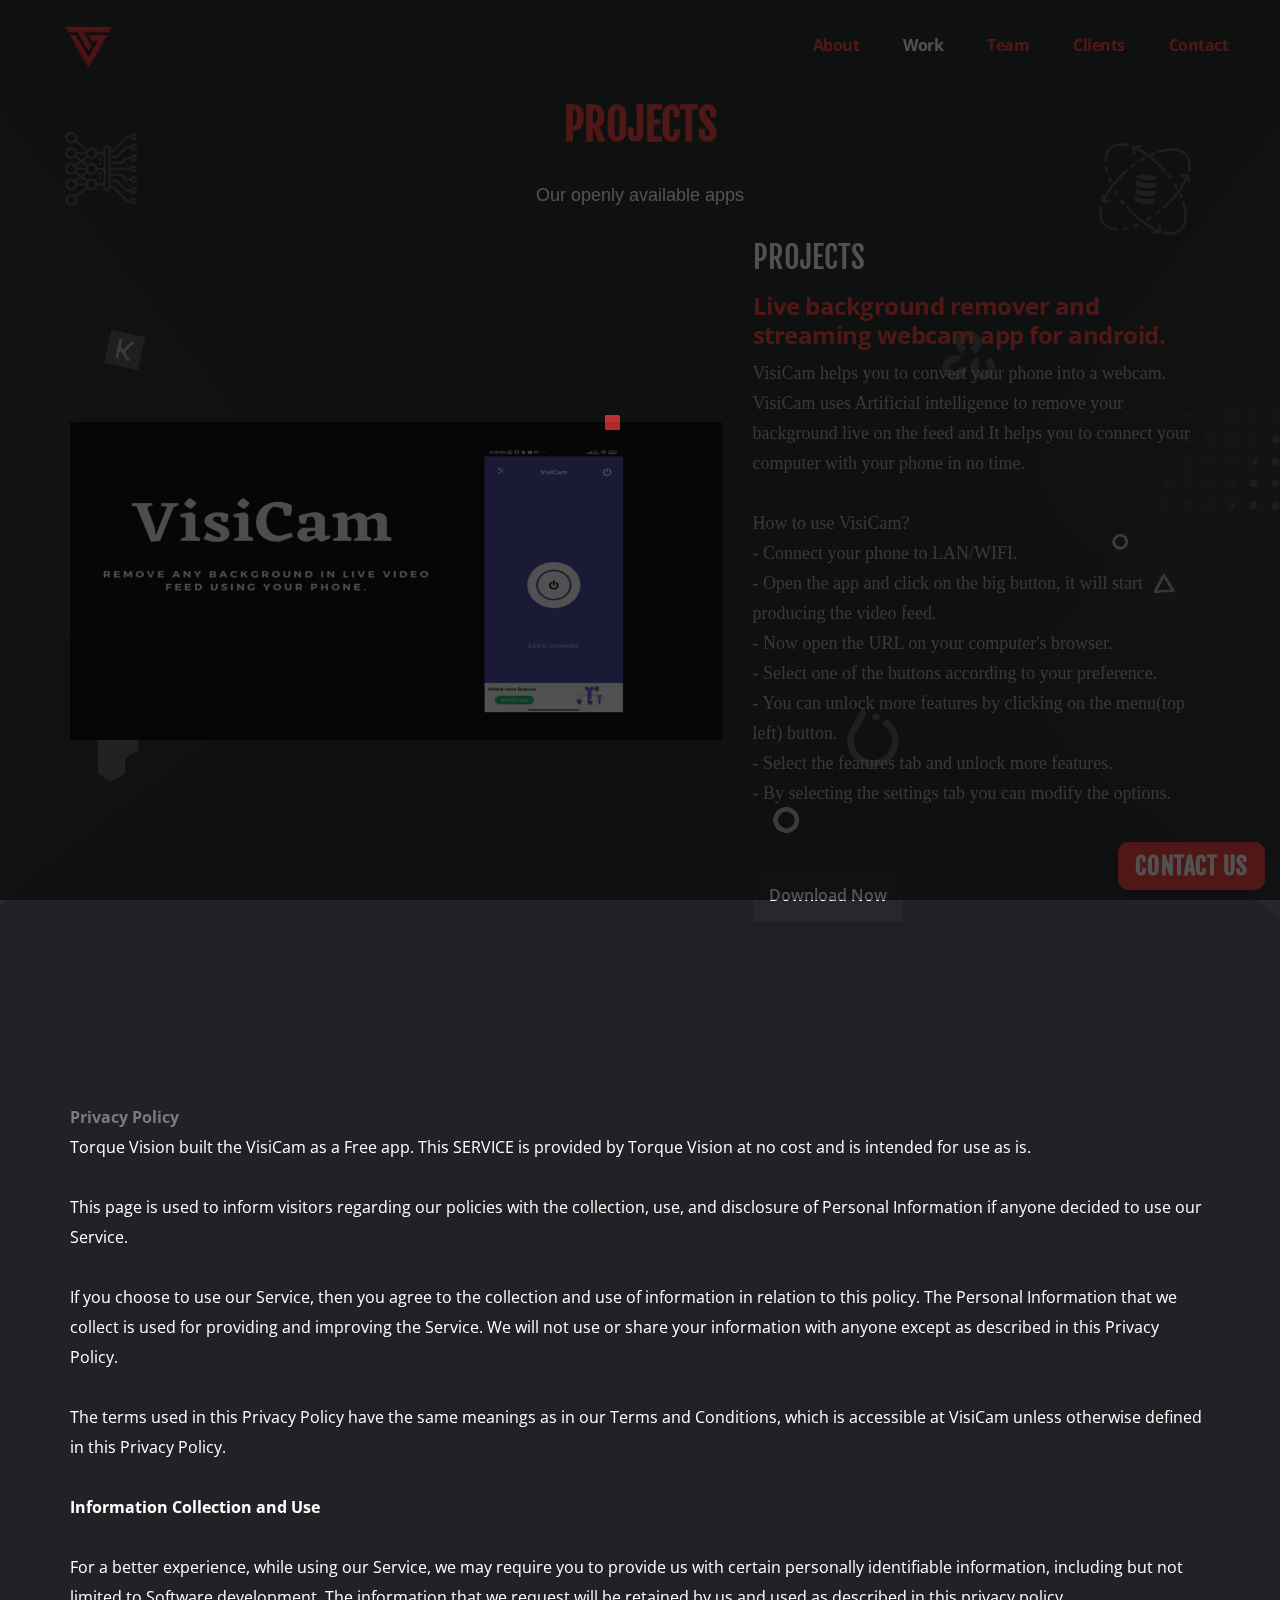
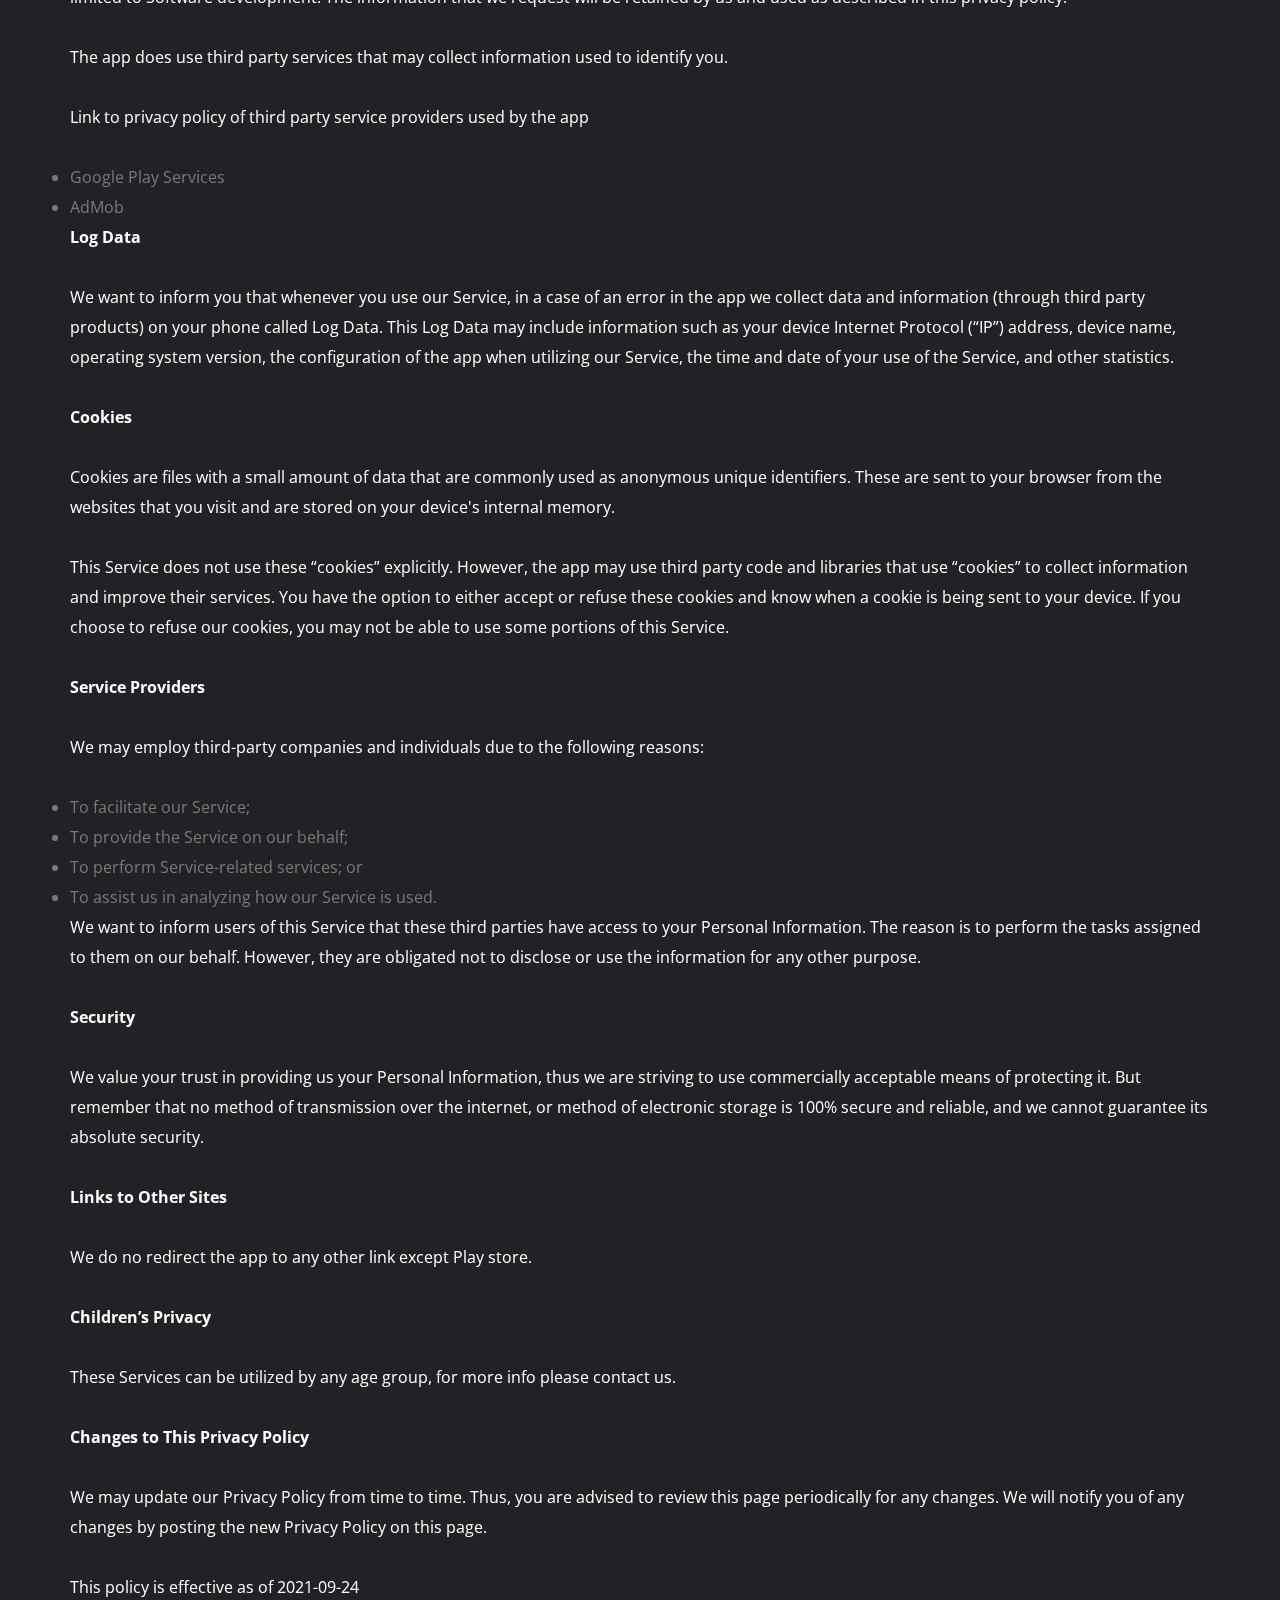
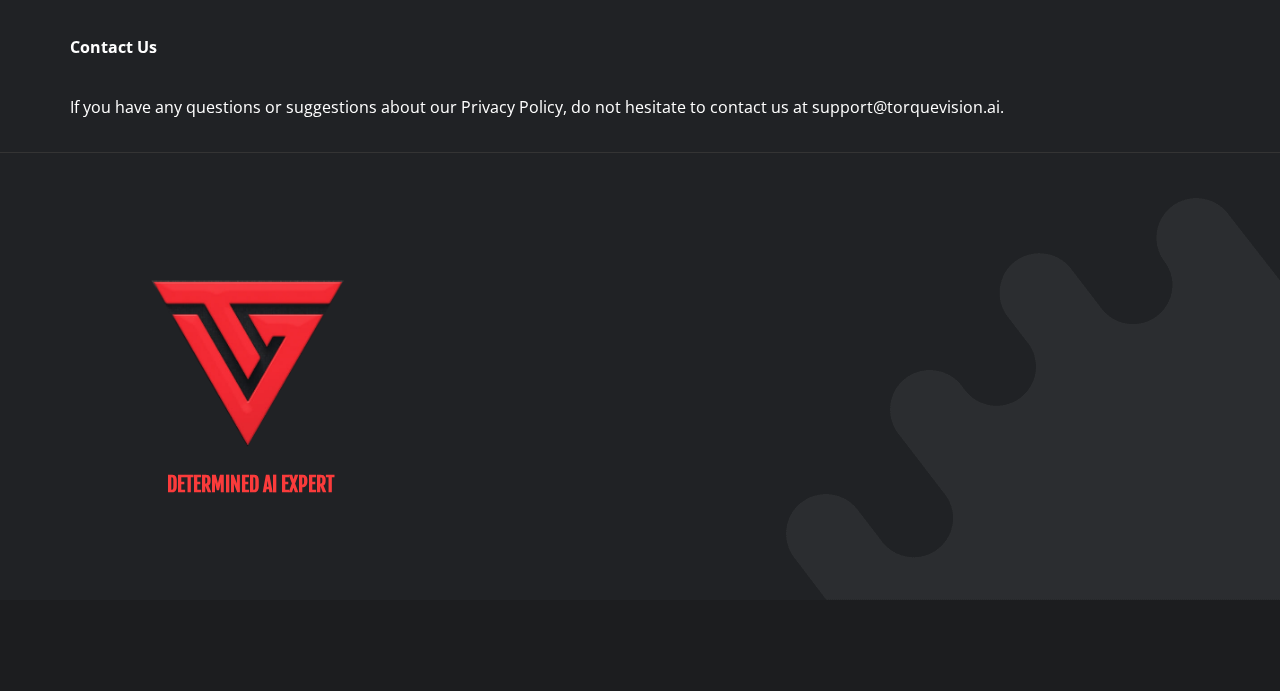
==== visicam.html @ 1c1ee124 "first commit" ====
<!DOCTYPE html>
<html lang="en">
  <head>
    <!-- Meta -->
    <meta charset="utf-8" />
    <meta http-equiv="X-UA-Compatible" content="IE=edge" />
    <meta content="torquevision" name="author" />
    <meta name="viewport" content="width=device-width, initial-scale=1" />
    <meta
      name="description"
      content="TorqueVision is all about Realising Ideas, Automating businesses, and providing smart solutions to our clients. We are resolute to deliver excellence. We promise to transform your businesses with the power of  AI, Machine Learning and Data Science."
    />
    <meta
      content="keywords"
      name="torquevision.ai, torquevision.in, Torque Vision, Torquevision, AI, ML, Automation, Machine Learning, Artificial Intelligence, Computer Vision"
    />
    <meta content="torquevision.in" name="image" />
    <meta content="800" name="image:width" />
    <meta content="400" name="image:height" />
    <!-- SITE TITLE -->
    <title>TorqueVision Labs - Determined A.I. Expert</title>
    <!-- Favicon Icon -->
    <!-- <link
      rel="shortcut icon"
      type="image/x-icon"
      href="assets/images/favicon.png"
    /> -->

    <link
      rel="shortcut icon"
      type="image/x-icon"
      href="./assets/images/torqvision.png"
    />

    <!-- fonts -->
    <link href="https://fonts.googleapis.com/css2?family=Bitter&family=Noto+Sans+JP&family=Roboto&display=swap" rel="stylesheet">
    <!-- Latest Bootstrap min CSS -->
    <link rel="stylesheet" href="assets/bootstrap/css/bootstrap.min.css" />
    <!-- Style CSS -->
    <link rel="stylesheet" href="assets/css/style.min.css" />
    <link rel="stylesheet" href="assets/css/responsive.min.css" />
    <!--- owl carousel CSS-->
    <link rel="stylesheet" href="assets/owlcarousel/css/owl.carousel.min.css" />
    <!-- Animation CSS -->
    <link rel="stylesheet" href="assets/css/animate.min.css" />
    <!-- Google Font -->
    <link
      href="https://fonts.googleapis.com/css?family=Fjalla+One&display=swap"
      rel="stylesheet"
    />
    
    <link
      href="https://fonts.googleapis.com/css?family=Open+Sans:400,600,700,800&display=swap"
      rel="stylesheet"
    />
    <!-- <link rel="stylesheet" href="/dis.css"> -->
    <link rel="stylesheet" href="./assets/css/dis.css">
    <!-- Global site tag (gtag.js) - Google Analytics -->
    <script async src="https://www.googletagmanager.com/gtag/js?id=UA-170280713-1"></script>
    <script>
      window.dataLayer = window.dataLayer || [];
      function gtag(){dataLayer.push(arguments);}
      gtag('js', new Date());

      gtag('config', 'UA-170280713-1');

      window.ga=window.ga||function(){(ga.q=ga.q||[]).push(arguments)};ga.l=+new Date;
      ga('create', 'UA-105392568-1', 'auto');
      ga('send', 'pageview');
    </script>
    <script src='https://www.google.com/recaptcha/api.js?render=6Lfam-MUAAAAAHx38oXCHVHQvAhTzreYCL8yv_sI'></script>

  </head>

  <body class="v_dark" data-spy="scroll" data-offset="110">
      <!-- LOADER -->
    <div class="preloader">
        <div class="square2">
          <span></span>
          <span></span>
          <span></span>
        </div>
      </div>
      <!-- END LOADER -->
  
      <!-- START HEADER -->
      <header class="header_wrap fixed-top">
        <nav class="navbar navbar-expand-lg">
          <a
            class="navbar-brand page-scroll animation"
            href="#home"
            data-animation="fadeInLeft"
            data-animation-delay="0.8s"
          >
            <img
              style="width: 50px; margin-left: 5vw;"
              src="./assets/images/torqvision.png"
              alt="logo"
            />
          </a>
          <button
            class="navbar-toggler animation"
            data-animation="fadeInRight"
            data-animation-delay="1s"
            type="button"
            data-toggle="collapse"
            data-target="#navbarSupportedContent"
            aria-controls="navbarSupportedContent"
            aria-expanded="false"
            aria-label="Toggle navigation"
          >
            <img
              src="./assets/images/icons/menu.svg"
              alt="menu-icon"
              class="menu-icon"
            />
          </button>
  
          <div
            class="collapse navbar-collapse justify-content-end"
            id="navbarSupportedContent"
          >
            <ul class="navbar-nav animation" data-animation="fadeInDown">
              <li><a class="nav-link page-scroll" href="#about">About</a></li>
              <li><a class="nav-link page-scroll" href="#work">work</a></li>
              <li><a class="nav-link page-scroll" href="#team">team</a></li>
              <li><a class="nav-link page-scroll" href="#clients">clients</a></li>
              <li><a class="nav-link page-scroll" href="#contact">Contact</a></li>
            </ul>
          </div>
        </nav>
      </header>
      <!-- START HEADER -->

      <!-- START SECTION WORKS -->
    <section
    id="work"
    class="section_token"
    data-parallax="scroll"
    data-image-src="assets/images/bg-work.png"
  >
    <div class="container">
      <div class="row text-center">
        <div class="col-md-12">
          <div class="title_light">
            <h2
              class="animation"
              data-animation="fadeInUp"
              data-animation-delay="0.1s"
            >
              Projects
            </h2>
            <p
              class="animation"
              data-animation="fadeInUp"
              data-animation-delay="0.3s"
              style="font-family: 'Conv_Hero-Bold', sans-serif; font-size: 18px; font-style: normal; font-variant: normal; font-weight: 400;"
            >
            Our openly available apps
            </p>
          </div>
        </div>
      </div>
      <div class="row align-items-center res_md_mt_20">
        <div class="col-md-7 order-first">
          <div class="video">
            <!-- <video width="100%" muted loop>
              <source
                src="assets/videos/Final-sports-720.m4v"
                type="video/mp4"
              />
              Your browser does not support the video tag.
            </video> -->
            <img src="./assets/images/Visicam_cover.png" alt="" />
          </div>
        </div>
        <div class="col-md-5">
          <div
            class="work-desc animation"
            data-animation="fadeInLeft"
            data-animation-delay="0.2s"
          >
            <h2>
              projects
            </h2>
            <h4>
                Live background remover and streaming webcam app for android.
            </h4>
            <p
            style="font-family: Georgia, Times, 'Times New Roman', serif; font-size: 18px; font-style: normal; font-variant: normal; font-weight: 400;"
            >
            VisiCam helps you to convert your phone into a webcam. <br>
            VisiCam uses Artificial intelligence to remove your background live on the feed and It helps you to connect your computer with your phone in no time.<br>
            <br>
            How to use VisiCam?<br>
            - Connect your phone to LAN/WIFI.<br>
            - Open the app and click on the big button, it will start producing the video feed.<br>
            - Now open the URL on your computer's browser.<br>
            - Select one of the buttons according to your preference.<br>
            - You can unlock more features by clicking on the menu(top left) button.<br>
            - Select the features tab and unlock more features.<br>
            - By selecting the settings tab you can modify the options.<br>
            <br>
            </p>
            <button type="button" class="btn">
                <a href="https://play.google.com/store/apps/details?id=ai.torquevision.visicam" target="_blank" style="color: inherit;">Download now</a>
              </button>
          </div>
        </div>
      </div>
    </div>
    <div class="shape shap5"></div>
    <div class="shape shap6"></div>
  </section>
  <!-- END SECTION WORKS -->

  <div class="container">
    <div class="row ">
      <div class="col-md-12">
        <div class="title_light">
          <h2
            class="animation"
            data-animation="fadeInUp"
            data-animation-delay="0.1s"
          >
          Privacy policy
          </h2>

          
    <strong>Privacy Policy</strong> <p>
                  Torque Vision built the VisiCam as
                  a Free app. This SERVICE is provided by
                  Torque Vision at no cost and is intended for use as
                  is.
                </p> <p>
                  This page is used to inform visitors regarding our
                  policies with the collection, use, and disclosure of Personal
                  Information if anyone decided to use our Service.
                </p> <p>
                  If you choose to use our Service, then you agree to
                  the collection and use of information in relation to this
                  policy. The Personal Information that we collect is
                  used for providing and improving the Service. We will not use or share your information with
                  anyone except as described in this Privacy Policy.
                </p> <p>
                  The terms used in this Privacy Policy have the same meanings
                  as in our Terms and Conditions, which is accessible at
                  VisiCam unless otherwise defined in this Privacy Policy.
                </p> <p><strong>Information Collection and Use</strong></p> <p>
                  For a better experience, while using our Service, we
                  may require you to provide us with certain personally
                  identifiable information, including but not limited to Software development. The information that
                  we request will be retained by us and used as described in this privacy policy.
                </p> <div><p>
                    The app does use third party services that may collect
                    information used to identify you.
                  </p> <p>
                    Link to privacy policy of third party service providers used
                    by the app
                  </p> <ul><li><a style="color: inherit;" href="https://www.google.com/policies/privacy/" target="_blank" rel="noopener noreferrer">Google Play Services</a></li><li><a style="color: inherit;" href="https://support.google.com/admob/answer/6128543?hl=en" target="_blank" rel="noopener noreferrer">AdMob</a></li><!----><!----><!----><!----><!----><!----><!----><!----><!----><!----><!----><!----><!----><!----><!----><!----><!----><!----><!----><!----><!----><!----><!----><!----><!----></ul></div> <p><strong>Log Data</strong></p> <p>
                  We want to inform you that whenever you
                  use our Service, in a case of an error in the app
                  we collect data and information (through third party
                  products) on your phone called Log Data. This Log Data may
                  include information such as your device Internet Protocol
                  (“IP”) address, device name, operating system version, the
                  configuration of the app when utilizing our Service,
                  the time and date of your use of the Service, and other
                  statistics.
                </p> <p><strong>Cookies</strong></p> <p>
                  Cookies are files with a small amount of data that are
                  commonly used as anonymous unique identifiers. These are sent
                  to your browser from the websites that you visit and are
                  stored on your device's internal memory.
                </p> <p>
                  This Service does not use these “cookies” explicitly. However,
                  the app may use third party code and libraries that use
                  “cookies” to collect information and improve their services.
                  You have the option to either accept or refuse these cookies
                  and know when a cookie is being sent to your device. If you
                  choose to refuse our cookies, you may not be able to use some
                  portions of this Service.
                </p> <p><strong>Service Providers</strong></p> <p>
                  We may employ third-party companies and
                  individuals due to the following reasons:
                </p> <ul><li>To facilitate our Service;</li> <li>To provide the Service on our behalf;</li> <li>To perform Service-related services; or</li> <li>To assist us in analyzing how our Service is used.</li></ul> <p>
                  We want to inform users of this Service
                  that these third parties have access to your Personal
                  Information. The reason is to perform the tasks assigned to
                  them on our behalf. However, they are obligated not to
                  disclose or use the information for any other purpose.
                </p> <p><strong>Security</strong></p> <p>
                  We value your trust in providing us your
                  Personal Information, thus we are striving to use commercially
                  acceptable means of protecting it. But remember that no method
                  of transmission over the internet, or method of electronic
                  storage is 100% secure and reliable, and we cannot
                  guarantee its absolute security.
                </p> <p><strong>Links to Other Sites</strong></p> <p>
                  We do no redirect the app to any other link except Play store.
                </p> <p><strong>Children’s Privacy</strong></p> <p>
                  These Services can be utilized by any age group, for more info please contact us.
                </p> <p><strong>Changes to This Privacy Policy</strong></p> <p>
                  We may update our Privacy Policy from
                  time to time. Thus, you are advised to review this page
                  periodically for any changes. We will
                  notify you of any changes by posting the new Privacy Policy on
                  this page.
                </p> <p>This policy is effective as of 2021-09-24</p> <p><strong>Contact Us</strong></p> <p>
                  If you have any questions or suggestions about our
                  Privacy Policy, do not hesitate to contact us at support@torquevision.ai.
                </p>

        </div>
      </div>
    </div>
    </div>

    <!-- START FOOTER SECTION -->
    <footer>
        <div class="top_footer bg_black_dark text_md_center">
          <div class="container">
            <div class="row">
              <div class="col-xl-4 col-lg-4 col-sm-12">
                <div class="foot-logo">
                  <img src="./assets/images/torqvision.png" alt="" />
                  <div class="tagline">
                    DETERMINED AI EXPERT
                  </div>
                </div>
              </div>
              <div class="col-xl-4 col-lg-4 col-sm-12">
                <h4
                  class="animation footer_title"
                  data-animation="fadeInUp"
                  data-animation-delay="0.2s"
                  style='font-family: Consolas, monaco, monospace;'                
                >
                  Quick Links
                </h4>
                <ul
                  class="list_none footer_link animation"
                  data-animation="fadeInUp"
                  data-animation-delay="0.6s"
                >
                  <li><a class="nav-link page-scroll" href="#about">About</a></li>
                  <!-- <li>
                    <a class="nav-link page-scroll" href="#domains">Services</a>
                  </li> -->
                  <li><a class="nav-link page-scroll" href="#work">work</a></li>
                  <li>
                    <a class="nav-link page-scroll" href="#contact">Contact</a>
                  </li>
                </ul>
              </div>
              <div class="col-xl-4 col-lg-4 col-sm-12 res_lg_mb_50 res_sm_mb_40">
                <h4
                  class="animation footer_title"
                  data-animation="fadeInUp"
                  data-animation-delay="0.2s"
                  style='font-family: Consolas, monaco, monospace;'
                >
                  Social Media
                </h4>
                <ul class="list_none footer_social">
                  <li
                    class="animation"
                    data-animation="fadeInUp"
                    data-animation-delay="0.1s"
                  >
                    <a href="#"
                      ><img
                        src="./assets/images/icons/facebook.svg"
                        alt="facebook"
                        class="icon"
                    /></a>
                  </li>
                  <li
                    class="animation"
                    data-animation="fadeInUp"
                    data-animation-delay="0.3s"
                  >
                    <a href="#"
                      ><img
                        src="./assets/images/icons/twitter.svg"
                        alt="twitter"
                        class="icon"
                    /></a>
                  </li>
                  <li
                    class="animation"
                    data-animation="fadeInUp"
                    data-animation-delay="0.5s"
                  >
                    <a href="#"
                      ><img
                        src="./assets/images/icons/github-image.svg"
                        alt="github"
                        class="icon"
                    /></a>
                  </li>
                  <li
                    class="animation"
                    data-animation="fadeInUp"
                    data-animation-delay="0.7s"
                  >
                    <a href="#"
                      ><img
                        src="./assets/images/icons/instagram.svg"
                        alt="instagram"
                        class="icon"
                    /></a>
                  </li>
                </ul>
              </div>
            </div>
          </div>
          <div class="rounded_shape light_rounded_shape4"></div>
        </div>
        <div class="bottom_footer staggered-animation-wrap">
          <div class="container">
            <div class="row">
              <div class="col-md-12 text-center">
                <p
                  class="copyright staggered-animation"
                  data-animation="fadeInLeft"
                  data-animation-delay="0.1s"
                >
                  Copyright © <span>TorqueVision Labs</span> 2020 All Rights Reserved.
                </p>
              </div>
            </div>
          </div>
        </div>
      </footer>
      <!-- END FOOTER SECTION -->
      <!-- <a
        href="https://join.skype.com/invite/esTdBcLqQBo6"
        class="skype-btn"
        target="_blank"
      > <img src="./assets/images/icons/skype.svg" alt="" class="icon"> Contact Us
      </a> -->
      <!-- Trigger the modal with a button -->
      <button
        type="button"
        class="skype-btn"
        data-toggle="modal"
        data-target="#contactModal"
      >
        <span></span>
        <!-- Wave 1 -->
        <span></span>
        <!-- Wave 2 -->
        Contact Us
      </button>
  
      <!-- Modal -->
      <div id="contactModal" class="modal fade" role="dialog">
        <div class="modal-dialog">
          <!-- Modal content-->
          <div class="modal-content">
            <div class="modal-header">
              <button type="button" class="close text-white" data-dismiss="modal">
                &times;
              </button>
            </div>
            <div class="modal-body">
              <div class="title_light">
                <h2 class="text-center">
                  contact us through
                </h2>
              </div>
              <div class="row align-items-center">
                <div class="col-5 text-center">
                  <a
                    class="contact-btn contact-btn1"
                    href="https://join.skype.com/invite/esTdBcLqQBo6"
                    target="_blank"
                  >
                    <img
                      src="./assets/images/icons/skype.svg"
                      alt=""
                      class="icon"
                    />
                    <h4>skype</h4>
                  </a>
                </div>
                <div class="col-2 title_light">
                  <h2 class="text-center">
                    or
                  </h2>
                </div>
                <div class="col-5 text-center">
                  <a class="page-scroll contact-btn contact-btn2" href="#contact">
                    <img
                      src="./assets/images/icons/mail.svg"
                      alt=""
                      class="icon"
                    />
                    <h4>mail</h4>
                  </a>
                </div>
              </div>
            </div>
            <div class="modal-footer">
              <button type="button" class="btn" data-dismiss="modal">
                Close
              </button>
            </div>
          </div>
        </div>
      </div>
      <!-- Latest jQuery -->
      <script src="assets/js/jquery-1.12.4.min.js"></script>
      <!-- Latest compiled and minified Bootstrap -->
      <script src="assets/bootstrap/js/bootstrap.min.js"></script>
      <!-- owl-carousel min js  -->
      <script src="assets/owlcarousel/js/owl.carousel.min.js"></script>
      <!-- magnific-popup min js  -->
      <script src="assets/js/magnific-popup.min.js"></script>
      <!-- waypoints min js  -->
      <script src="assets/js/waypoints.min.js"></script>
      <!-- parallax js  -->
      <script src="assets/js/parallax.js"></script>
      <!-- particles min js  -->
      <script src="assets/js/particles.min.js"></script>
      <!-- MAIN js  -->
      <script src="assets/js/scripts.min.js"></script>
      <!-- GOOGLE CAPTCHA SERVICE js  -->
      <script src="https://www.google.com/recaptcha/api.js"></script>
  
      <script src="./assets/js/shado.js" ></script>
    </body>
  </html>
---- assets/css/style.min.css ----
@import url(../../../../../stackpath.bootstrapcdn.com/font-awesome/4.7.0/css/font-awesome.min.css);body{background:#fff none repeat scroll 0 0;color:#7a7a7a;font-family:"Open Sans",sans-serif;font-size:16px;font-weight:400;overflow-x:hidden;line-height:30px}body,html{height:100%}h1,h2,h3,h4,h5,h6{color:#20126f}p{color:#7a7a7a;margin-bottom:30px}a{color:#20126f;text-decoration:none;-webkit-transition:all .5s ease;transition:all .5s ease}a:hover{color:#fa3b3b;text-decoration:none;-webkit-transition:all .5s ease;transition:all .5s ease}a:focus{outline:0;text-decoration:none}img{max-width:100%}li,ul{margin:0;padding:0}::-webkit-scrollbar{width:10px}::-webkit-scrollbar-track{background:#2c2c2ce7}::-webkit-scrollbar-thumb{background:#ff3b3b;border-radius:5px}::-webkit-scrollbar-thumb:hover{background:#df3434}.form-control::-webkit-input-placeholder{color:#7ab9ff;font-weight:400;font-family:"Open Sans",sans-serif}.form-control:-moz-placeholder{color:#7ab9ff;font-weight:400;font-family:"Open Sans",sans-serif}.form-control::-moz-placeholder{color:#7ab9ff;font-weight:400;font-family:"Open Sans",sans-serif}.form-control:-ms-input-placeholder{color:#7ab9ff;font-weight:400;font-family:"Open Sans",sans-serif}fieldset{border:0 none;margin:0 auto;padding:0}section{padding:100px 0;position:relative}.no-padding{padding:0}section.small_pt{padding-top:50px}section.small_pb{padding-bottom:50px}.list_none li{list-style:none}input{border:0;padding:10px 20px;width:100%}button{border:0;border-radius:40px;color:#fff;cursor:pointer;padding:10px 20px;text-transform:uppercase;-webkit-transition:all .5s ease 0s;transition:all .5s ease 0s;outline:0!important}button:hover{color:#fff}button:focus{outline:0!important}.title_dark h2,.title_light h2{font-size:42px;font-weight:700;margin-bottom:30px;text-transform:capitalize;font-family:"Fjalla One",sans-serif;text-transform:uppercase;color:#fa3b3b}.title_dark span,.title_light span{display:none;font-weight:700;letter-spacing:.2px;text-transform:uppercase;margin:0 0 1.5rem;font-size:1rem;color:#6a6a6a}.title_light p{color:#fff}.divider{clear:both;display:block;height:20px}.bg_blue_dark{background-color:#0d2476}.bg_black_dark{background-color:#202225}.bg_blue{background-color:#142bac}.bg_blue_dark_pro{background-color:#041b9c}.large_divider{height:100px}.small_divider{height:50px}.small_space{margin-top:20px}.large_space{margin-top:50px}.container{position:relative;z-index:5}.animation,.staggered-animation{visibility:hidden}.v_dark .title_dark span,.v_dark .title_light span{color:#6a6a6a}.preloader{background:#090909;bottom:0;left:0;position:fixed;right:0;top:0;vertical-align:middle;z-index:99999}body{background-color:#403f4c}.icon{width:1rem!important;-webkit-filter:invert(1) brightness(1);filter:invert(1) brightness(1);-webkit-transition:all .3s ease-in-out;transition:all .3s ease-in-out}.menu-icon{width:24px;height:24px;margin-right:4vw}.skype-btn{font-size:1.5rem;color:#fff;background:#fa3b3b;box-shadow:0 0 0 #fa3b3b;box-shadow:rgba(0,0,0,.1) 0 4px 6px -1px,rgba(0,0,0,.06) 0 2px 4px -1px;text-transform:capitalize;border:1.5px solid #fa3b3b;padding:.5rem 1rem;font-family:"Fjalla One",sans-serif;border-radius:10px;position:fixed;z-index:1000;text-transform:uppercase;letter-spacing:.035rem;-webkit-transition:all .2s ease-in-out;transition:all .2s ease-in-out;bottom:10px;right:15px;font-weight:600;-webkit-animation:focus 2.5s infinite;animation:focus 2.5s infinite}.skype-btn span{position:absolute;width:100%;height:100%;z-index:-1;top:0;left:0;background:0 0;border-radius:5px;-webkit-animation:pulse_animation 2.5s infinite cubic-bezier(.25,.46,.45,.94);animation:pulse_animation 2.5s infinite cubic-bezier(.25,.46,.45,.94)}.skype-btn span:nth-child(2){-webkit-animation-delay:.3s;animation-delay:.3s}@-webkit-keyframes pulse_animation{0%{box-shadow:0 0 0 0 rgba(255,255,255,.085)}100%{box-shadow:0 0 0 25px transparent}}@keyframes pulse_animation{0%{box-shadow:0 0 0 0 rgba(255,255,255,.085)}100%{box-shadow:0 0 0 25px transparent}}@-webkit-keyframes focus{50%{background-color:#202225}100%{background-color:#fa3b3b}}@keyframes focus{50%{background-color:#202225}100%{background-color:#fa3b3b}}.skype-btn:hover{background:#202225;color:#fa3b3b;-webkit-animation:none;animation:none}.skype-btn:hover span{-webkit-animation:none;animation:none}.square2{width:80px;height:80px;display:-webkit-box;display:flex;flex-wrap:wrap;position:absolute;top:50%;left:50%;-webkit-transform:translate(-50%,-50%);transform:translate(-50%,-50%)}.square2>span{display:block;position:absolute;left:0;top:0;width:15px;height:15px;border-radius:22%;background-color:#fa3b3b;margin:5px;-webkit-transition:.2s;transition:.2s;-webkit-animation:square 2.3s cubic-bezier(.39,.575,.565,1) infinite;animation:square 2.3s cubic-bezier(.39,.575,.565,1) infinite}.square2>span:nth-last-child(2){background-color:#adadad;-webkit-animation-delay:.8s;animation-delay:.8s}.square2>span:nth-last-child(3){background-color:#fff;-webkit-animation-delay:1.6s;animation-delay:1.6s}@-webkit-keyframes square{0%{left:0;top:0}10%{left:20px;top:0}25%{left:20px;top:0}35%{left:20px;top:20px}60%{left:0;top:20px}75%{left:0;top:20px}100%{left:0;top:0}}@keyframes square{0%{left:0;top:0}10%{left:20px;top:0}25%{left:20px;top:0}35%{left:20px;top:20px}60%{left:0;top:20px}75%{left:0;top:20px}100%{left:0;top:0}}.btn{border:0 none;outline:0;font-size:16px;height:54px;display:-webkit-inline-box;display:inline-flex;-webkit-box-pack:justify;justify-content:space-between;-webkit-box-align:center;align-items:center;padding:8px 16px;position:relative;-webkit-transition:all .3s ease-in-out;transition:all .3s ease-in-out;background:#26282b;font-weight:600;text-transform:capitalize;box-shadow:0 4px 6px -1px rgba(0,0,0,.1),0 2px 4px -1px rgba(0,0,0,.06);color:#fff}.btn:hover{background:#fa3b3b;color:#fff}.btn span{background-color:#202225;border-radius:100%;color:#fa3b3b;display:inline-block;font-size:24px;height:42px;line-height:46px;margin-left:-20px;margin-right:10px;margin-top:-1px;text-align:center;vertical-align:middle;width:42px;-webkit-transition:all .5s ease 0s;transition:all .5s ease 0s}.see-more-btn{margin-top:4rem;border:1.5px solid #fa3b3b;background-color:transparent}.btn.active,.btn.active.focus,.btn.active:focus,.btn.active:hover,.btn.active:not(:disabled):not(.disabled),.btn.focus:active,.btn:active,.btn:active:focus,.btn:active:hover,.btn:active:not(:disabled):not(.disabled),.btn:focus{border:none;outline:0}.btn-default:hover:before{opacity:1}.btn-border{border:0;color:#fff;outline:0;text-transform:uppercase;z-index:2;border:2px solid #fa3b3b}.btn-border::after{background-color:transparent;border-radius:40px;bottom:0;content:"";left:0;margin:2px;position:absolute;right:0;top:0;-webkit-transition:all .5s ease 0s;transition:all .5s ease 0s;z-index:-1}.btn-border:hover:after{opacity:0}.btn i{font-size:30px;line-height:24px;margin-left:5px;padding-top:4px;vertical-align:middle}.btn-secondary{background-color:rgba(0,0,0,0);border:2px solid #fff;line-height:50px}.btn-secondary.active,.btn-secondary.active.focus,.btn-secondary.active:focus,.btn-secondary.active:focus:not(:disabled):not(.disabled),.btn-secondary.active:hover,.btn-secondary.active:not(:disabled):not(.disabled),.btn-secondary.focus:active,.btn-secondary:active,.btn-secondary:active:focus,.btn-secondary:active:focus:not(:disabled):not(.disabled),.btn-secondary:active:hover,.btn-secondary:active:not(:disabled):not(.disabled),.btn-secondary:focus,.btn-secondary:hover,.show>.btn-secondary.dropdown-toggle:focus{background:#fff;border-color:#fff;color:#000;box-shadow:none;outline:0}.scrollup{background-color:#333;border-radius:100%;bottom:20px;color:#fff;font-size:30px;height:50px;line-height:50px;position:fixed;right:20px;text-align:center;width:50px;z-index:99}.scrollup:hover{background-color:#fa3b3b;color:#fff}.scrollup:focus{color:#fff}.btn+.btn:last-child{margin-left:10px}.shape{background-repeat:no-repeat;background-size:contain;content:"";height:808px;left:0;position:absolute;top:100px;width:242px;z-index:-1}.shap1{background-image:url(../images/shape1.png);background-position:right center;bottom:100px;left:auto;right:0;top:auto}.shap2{background-image:url(../images/shape2.png);background-position:left center}.shap3{background-image:url(../images/shape3.png);background-position:left center}.shap4{background-image:url(../images/shape4.png);background-position:left center}.shap5{background-image:url(../images/shape5.png);background-position:right center;bottom:100px;left:auto;right:0;top:auto}.shap6{background-image:url(../images/shape6.png);background-position:left center}.rounded_shape{background-repeat:no-repeat;background-size:contain;content:"";height:402px;left:0;position:absolute;top:0;width:494px;z-index:1}.rounded_shape1{background-image:url(../images/rounded-shape1.png);background-position:left top}.rounded_shape2{background-image:url(../images/rounded-shape2.png);background-position:right bottom;bottom:0;left:auto;right:0;top:auto}.light_rounded_shape3{background-image:url(../images/light_rounded-shape3.png);background-position:left top}.light_rounded_shape4{background-image:url(../images/light_rounded-shape4.png);background-position:right bottom;bottom:0;left:auto;right:0;top:auto}.light_rounded_shape5{background-image:url(../images/light_rounded-shape5.png);background-position:right bottom;bottom:0;left:auto;right:0;top:auto}.light_rounded_shape1{background-image:url(../images/light_rounded-shape1.png);background-position:left top}.light_rounded_shape2{background-image:url(../images/light_rounded-shape2.png);background-position:right bottom;bottom:0;left:auto;right:0;top:auto}header{-webkit-transition:all .4s ease 0s;transition:all .4s ease 0s}.navbar{padding:0;height:90px;-webkit-transition:all .4s ease 0s;transition:all .4s ease 0s}.navbar ul{margin-right:30px}.modal-open header.fixed-top{padding:5px 0!important}.nav-fixed,header.active{background-color:#000000e5}header.nav-fixed .navbar{height:65px}header.no-sticky{position:absolute}header a{color:#fa3b3b}.navbar-nav li a.active,header a:hover{color:#fff}.navbar-expand-lg .navbar-nav .nav-link{padding:0 10px;font-family:"Open Sans",sans-serif;text-transform:capitalize;font-weight:700;letter-spacing:-.5px;margin:0 12px}.nav_btn li{margin-left:10px}.navbar-expand-lg .navbar-nav.nav_btn a{height:auto;line-height:normal;padding:10px 25px}.logo_light{width:200px;-webkit-filter:grayscale(.6) brightness(1.9);filter:grayscale(.6) brightness(1.9);margin-left:5vw}.banner_section{background-color:#0d469f;min-height:100vh;display:-webkit-box;display:flex;-webkit-box-align:center;align-items:center;position:relative;z-index:0}.banner_full_height{min-height:100vh}.banner_text h1{color:#fff;font-weight:lighter;margin-bottom:20px;font-family:"Fjalla One",sans-serif;text-transform:uppercase;font-size:66px}.banner_text h1 span{color:#fff}.banner_text h3{color:#fa3b3b;font-family:"Fjalla One",sans-serif;text-transform:uppercase;font-weight:700;margin-bottom:20px}.banner_text p{color:#fff}.banner_image_right{min-width:690px}.error-red{border-color:#fa3b3b;color:#fa3b3b}.section_wave{background-position:left top;bottom:0;height:100px;left:0;position:absolute;right:0}.section_wave2{background-position:center bottom;height:110px;left:0;position:absolute;right:0;top:0}.banner_effect{bottom:0;left:0;position:absolute;right:0;top:0}.banner_section .tk_countdown{background-color:RGBA(15,62,151,.6);max-width:480px;margin:0 auto}.banner_section .tk_counter_inner{border:0}.banner_section .counter_box .tk_counter{border:1px solid RGBA(255,255,255,.2);border-radius:10px}.progress,.progress-bar{border-radius:20px}.progress{background-color:#fff;position:relative;height:40px;overflow:visible;margin-top:60px;margin-bottom:15px}.progress-bar{background:-webkit-gradient(linear,left top,right top,from(#7558a5),color-stop(99%,#25b8d5));background:linear-gradient(to right,#7558a5 0,#25b8d5 99%);line-height:30px;font-weight:700;border:5px solid #fff;box-shadow:0 0}.token_box .progress-bar-success{background-color:#05b5ff}.progress .progress_label{position:absolute;top:-8px;bottom:-8px;width:1px;background-color:silver;line-height:1;color:#fff}.progress .progress_label strong{position:absolute;left:50%;bottom:100%;margin-bottom:10px;-webkit-transform:translateX(-50%);transform:translateX(-50%);font-weight:400}.progress_max_val{position:absolute;top:0;right:0;float:right;font-size:12px;font-weight:700;line-height:40px;padding:0 15px}.banner_shape_effect{overflow:hidden}.banner_shape_effect::before{background:-webkit-gradient(linear,left top,right top,from(#0c1277),color-stop(450%,#1d6aff)) repeat scroll 0 0;background:linear-gradient(to right,#0c1277 0,#1d6aff 450%) repeat scroll 0 0;border-radius:270px 270px 0;content:"";height:100%;left:0;opacity:.3;position:absolute;top:0;-webkit-transform:skewX(-25deg);transform:skewX(-25deg);width:44%;z-index:0}.banner_shape_effect::after{background:-webkit-gradient(linear,left top,right top,from(#0c1277),color-stop(300%,#1d6aff)) repeat scroll 0 0;background:linear-gradient(to right,#0c1277 0,#1d6aff 300%) repeat scroll 0 0;border-radius:150px 320px 390px 250px;content:"";height:100%;left:0;opacity:.3;position:absolute;top:0;-webkit-transform:skew(-25deg);transform:skew(-25deg);width:30%}.section_gradiant_dark{background:-webkit-linear-gradient(to bottom,#0a0b0c 10%,#202225 100%);background-image:-webkit-gradient(linear,left top,left bottom,color-stop(10%,#0a0b0c),to(#202225));background-image:linear-gradient(to bottom,#0a0b0c 10%,#202225 100%)}.how_work .shape{bottom:auto;top:0}.v_dark{background-color:#202225}.v_blue_pro .banner_section .tk_countdown{background-color:rgba(20,43,172,.5)}.how_work{background-position:center center;background-size:cover;position:relative}.work_box{float:left;padding-left:30px;width:50%}.work_box:nth-child(-n+2){margin:0}.box_inner{background-color:#fff;padding:20px 25px;-webkit-transition:all .3s ease-in-out;transition:all .3s ease-in-out;border-radius:12px;cursor:pointer;box-shadow:8px 8px 4px -3px rgba(0,0,0,.1),0 4px 14px -3px rgba(0,0,0,.05)}.why-img{width:75px!important;opacity:1!important}.work_box:nth-child(2n){position:relative;top:150px}.work_box:nth-child(2n+1){clear:both}.box_inner h4{color:#fa3b3b;font-size:22px;font-weight:600;margin:10px 0}.box_inner p{margin:0}.box_inner i{color:#fa3b3b;font-size:50px}.v_dark .box_inner{background-color:#26282b}.section_gradiant_dark .benefit_box,.v_dark .benefit_box{background-color:#26282b}.v_dark .box_inner i,.v_dark .box_inner p{color:#fff}.benefit_box{background-color:#023780;border-radius:10px;padding:15px 5px}.benefit_box h6{color:#fff;margin-bottom:0;margin-top:10px}.domain-box-big,.domain-box-small{padding:25px;background:#26282b;display:-webkit-box;display:flex;margin:1rem auto;-webkit-box-orient:vertical;-webkit-box-direction:normal;flex-direction:column;-webkit-box-pack:justify;justify-content:space-between;-webkit-transition:all .3s ease-in-out;transition:all .3s ease-in-out;border-radius:5px;cursor:pointer;min-height:100px;position:relative;overflow:hidden}.card-bg{position:absolute;height:80%!important;width:40%!important;max-width:40%!important;opacity:.1!important;-webkit-transition:all .3s ease-in-out;transition:all .3s ease-in-out;right:-50px;bottom:-20px}.domain-box-small:hover{box-shadow:rgba(0,0,0,.1) 0 4px 6px -1px,rgba(0,0,0,.06) 0 2px 4px -1px;background:#0000008a}.domain-box-big:hover{box-shadow:0 4px 6px -1px rgba(0,0,0,.1),0 2px 4px -1px rgba(0,0,0,.06)}.domain-box-big:hover .card-bg{opacity:.03!important}.domain-box-big:hover p{opacity:1}.domain-box-big img{max-width:85px;-webkit-transition:all .3s ease-in-out;transition:all .3s ease-in-out;-webkit-filter:invert(1);filter:invert(1)}.domain-box-small{border:1.5px solid rgba(255,255,255,.1);min-height:160px;-webkit-box-align:center;align-items:center;border-radius:12px;text-align:center}.domain-box-small:hover{border:1.5px solid #fa3b3b62}.domain-box-small p{font-size:.85rem;margin:16px 0 0;font-weight:600;color:#fff;line-height:1.05rem;-webkit-transition:all .3s ease-in-out;transition:all .3s ease-in-out}.domain-box-small img{max-width:60px;-webkit-filter:brightness(.5) invert(1);filter:brightness(.5) invert(1)}.domain-box-small:hover img{-webkit-filter:brightness(1) invert(1);filter:brightness(1) invert(1)}.domain-box-big p{font-family:"Fjalla One",sans-serif;text-transform:uppercase;color:#ddd;opacity:.9;font-weight:600;font-size:2rem;-webkit-transition:all .3s ease-in-out;transition:all .3s ease-in-out}.domain-box-big img{opacity:.5}.domain-box-big:hover img{opacity:1}.domain-box-big{background:#000;background:linear-gradient(94deg,#131313 0,#0e0e0ed5 73%)}.domain-box-big:hover p{color:#fa3b3b}#about img{width:85%;opacity:.5;margin:auto;-webkit-filter:grayscale(1);filter:grayscale(1)}.video video{box-shadow:0 10px 20px rgba(0,0,0,.19),0 6px 6px rgba(0,0,0,.23);cursor:pointer;opacity:.8;-webkit-transition:.3s all ease;transition:.3s all ease;border-radius:6px}.video video:hover{opacity:1}.work-desc h2{font-family:"Fjalla One",sans-serif;font-size:30px;color:#fff;font-weight:500;margin-bottom:1rem;text-transform:uppercase}.work-desc h4{font-family:"Open Sans",sans-serif;color:#fa3b3b;font-weight:700;letter-spacing:-.5px}.work-desc p{color:#acacac;font-weight:600}.clients{margin-top:50px}.owl-carousel .item{padding:0 25px}.owl-carousel .item img{max-height:60px;width:auto!important;margin:auto!important}.owl-next,.owl-prev{position:absolute;top:0}.owl-prev{left:-30px}.owl-next{right:-30px}.owl-icon{height:40px;width:40px;display:-webkit-box;display:flex;-webkit-box-align:center;align-items:center;-webkit-box-pack:center;justify-content:center;border-radius:50%;background-color:#26282b;box-shadow:rgba(0,0,0,.1) 0 4px 6px -1px,rgba(0,0,0,.06) 0 2px 4px -1px;-webkit-transition:all .3s ease-in-out;transition:all .3s ease-in-out}.owl-icon:hover{background-color:#fa3b3b}.owl-icon img{-webkit-filter:invert(1) brightness(1)!important;filter:invert(1) brightness(1)!important;width:45%!important;margin-top:0!important}.owl-nav .disabled{cursor:default}.team_info{background-color:#25b8d5;padding:20px}.gradient_box{background:-webkit-gradient(linear,left top,right top,from(#7558a5),color-stop(99%,#25b8d5));background:linear-gradient(to right,#7558a5 0,#25b8d5 99%)}.team_info h4 a{color:#fff;font-size:22px;font-weight:700}.team_info p{color:#fff;line-height:normal;margin:0}.team_img{overflow:hidden;position:relative;border:3px solid #26282b;border-radius:0;padding:1rem 0;background:#202225;-webkit-transition:all .3s ease-in-out;transition:all .3s ease-in-out}.team_box:hover .team_img{border:3px solid #1b1c1d}.team_box:hover .team_info{background-color:#1b1c1d}.team_img img{height:50vh}.social_team{left:0;position:absolute;right:0;top:75%;-webkit-transform:translateY(-50%);transform:translateY(-50%)}.social_team li{display:inline-block;opacity:0;-webkit-transform:translateY(130px);transform:translateY(130px);-webkit-transition:all .5s ease 0s;transition:all .5s ease 0s;visibility:hidden}.team_img:hover .social_team li{opacity:1;-webkit-transform:translateY(0);transform:translateY(0);visibility:visible}.social_team li:nth-child(2n){-webkit-transition:all .6s ease 0s;transition:all .6s ease 0s}.social_team li:nth-child(3n){-webkit-transition:all .8s ease 0s;transition:all .8s ease 0s}.social_team li:nth-child(4n){-webkit-transition:all 1s ease 0s;transition:all 1s ease 0s}.social_team a{background-color:#fa3b3b;border-radius:40px;color:#fff;display:-webkit-box;display:flex;-webkit-box-align:center;align-items:center;-webkit-box-pack:center;justify-content:center;font-size:24px;height:38px;line-height:40px;position:relative;text-align:center;width:38px;z-index:1}.social_team a:before{background:#222;border-radius:40px;content:"";height:90%;left:5%;opacity:0;position:absolute;top:5%;-webkit-transition:all .5s ease 0s;transition:all .5s ease 0s;width:90%;z-index:-1}.social_team a:hover:before{opacity:1}.mfp-bg{background:-webkit-linear-gradient(to bottom,#20126f 10%,#0d469f 100%);background-image:-webkit-gradient(linear,left top,left bottom,color-stop(10%,#20126f),to(#0d469f));background-image:linear-gradient(to bottom,#20126f 10%,#0d469f 100%);opacity:.8}.content-popup{-webkit-transition:all .3s ease-in-out;transition:all .3s ease-in-out}.content-popup:hover{color:#fa3b3b}.team_wrap .shap1,.team_wrap .shap5{bottom:auto;top:100px}.team_wrap .shap2,.team_wrap .shap6{bottom:100px;top:auto}.team_box{box-shadow:rgba(0,0,0,.1) 0 4px 6px -1px,rgba(0,0,0,.06) 0 2px 4px -1px;border-radius:8px}.v_dark .team_info{-webkit-transition:all .3s ease-in-out;transition:all .3s ease-in-out;background-color:#26282b}.technology-stack .benefit_box{min-height:150px;display:-webkit-box;display:flex;-webkit-box-align:center;align-items:center;-webkit-box-pack:center;justify-content:center;-webkit-box-orient:vertical;-webkit-box-direction:normal;flex-direction:column;padding:15px;-webkit-transition:.3s all ease-in-out;transition:.3s all ease-in-out;cursor:pointer;background:#151515a1;box-shadow:rgba(0,0,0,.1) 0 4px 6px -1px,rgba(0,0,0,.06) 0 2px 4px -1px}.technology-stack .benefit_box img{width:125px;max-width:98%;-webkit-transition:.3s all ease-in-out;transition:.3s all ease-in-out;-webkit-filter:grayscale(100%) brightness(110%) invert(1);filter:grayscale(100%) brightness(110%) invert(1)}.technology-stack .benefit_box:hover img{-webkit-filter:brightness(.9);filter:brightness(.9)}.technology-stack .benefit_box:hover{box-shadow:0 8px 11px 3px #0000001a;-webkit-transform:translateY(-5px);transform:translateY(-5px);background:#8080808a}.client_logo img{margin-top:20px;-webkit-transition:.3s all ease-in-out;transition:.3s all ease-in-out;-webkit-filter:grayscale(1) brightness(1.5);filter:grayscale(1) brightness(1.5);cursor:pointer}.client_logo img:hover{-webkit-filter:grayscale(0);filter:grayscale(0)}.whsd:hover{-webkit-filter:grayscale(0)!important;filter:grayscale(0)!important}.whsd{-webkit-filter:grayscale(1) brightness(1)!important;filter:grayscale(1) brightness(1)!important}.client_logo .shape{height:90vh;z-index:1}.form_field input,.form_field textarea{background-color:rgba(0,0,0,0);border-bottom:1px solid #7ab9ff;border-left:0;border-right:0;border-top:0;border-radius:0;color:#7ab9ff;padding:10px 0}.form_field input:focus,.form_field textarea:focus{background-color:rgba(0,0,0,0);border-bottom:1px solid #7ab9ff;border-left:0;border-right:0;border-top:0;box-shadow:none;color:#7ab9ff;outline:0 none}.form_field textarea{resize:none}.form_field input[required=required]{box-shadow:none;outline:medium none}.contact_detail{border-left:1px solid #fff;padding-left:10px}.contact_info li{margin-bottom:25px}.contact_info li:last-child{margin-bottom:0}.contact_info li .icon{width:1.5rem!important;margin-right:.5rem}.contact_detail span{color:#fa3b3b;display:block;font-size:14px;font-weight:600;line-height:normal;text-transform:uppercase}.contact_detail p{color:#fff;line-height:normal;margin:0}.alert-msg-failure{color:red;margin-top:5px}.alert-msg-success{color:#07ad00;margin-top:5px}.form_submit{text-align:right}.contact_form input,.contact_form textarea{background-color:rgba(0,0,0,0);border:1px solid rgba(255,255,255,.2);border-radius:0;color:#fff;padding:10px}.contact_form textarea{height:170px}.contact_form input:focus,.contact_form textarea:focus{background-color:rgba(0,0,0,0);border:1px solid rgba(255,255,255,.2);box-shadow:none;color:#fff;outline:0 none}.contact_form .form-control::-webkit-input-placeholder{color:#fff}.contact_form .form-control:-moz-placeholder{color:#fff}.contact_form .form-control::-moz-placeholder{color:#fff}.contact_form .form-control:-ms-input-placeholder{color:#fff}.v_dark .form-control::-webkit-input-placeholder{color:#fff}.v_dark .form-control:-moz-placeholder{color:#fff}.v_dark .form-control::-moz-placeholder{color:#fff}.v_dark .form-control:-ms-input-placeholder{color:#fff}.v_dark .form_field input,.v_dark .form_field input:focus,.v_dark .form_field textarea,.v_dark .form_field textarea:focus{border-bottom:1px solid #fff;color:#fff}.top_footer{position:relative}.top_footer{padding:100px 0}.footer_title{color:#fff;font-size:22px;font-weight:600;margin-bottom:30px}.foot-logo{text-align:center}.foot-logo img{max-width:200px;}.foot-logo .tagline{color:#fa3b3b;font-family:"Fjalla One",sans-serif;text-transform:uppercase;font-size:20px;font-weight:700;padding-top:16px}.footer_social li{display:inline-block;margin:0 3px}.footer_social li a{border-radius:100%;color:#fff;display:block;font-size:20px;height:40px;width:40px;display:-webkit-box;display:flex;-webkit-box-pack:center;justify-content:center;-webkit-box-align:center;align-items:center;box-shadow:0 4px 6px -1px rgba(0,0,0,.1),0 2px 4px -1px rgba(0,0,0,.06);background:#26282b}.footer_social li a:hover{background-color:#fa3b3b}.bottom_footer{background-color:#0a1c5d;padding:30px 0}.copyright{color:#fff;font-size:14px;margin:0}.copyright span{color:#fa3b3b;font-family:"Fjalla One",sans-serif;text-transform:uppercase;font-size:16px;font-weight:700;padding-top:16px}.footer_menu{text-align:right}.footer_menu li{display:inline-block;margin-left:10px}.footer_link a,.footer_menu li a{color:#fff;font-size:14px}.footer_link a:hover,.footer_menu li a:hover{color:#fa3b3b}.footer_link li{line-height:normal;margin-top:10px;vertical-align:top;width:50%;text-transform:capitalize}.footer_desc{margin-top:20px}.footer_desc p{color:#fff;margin-bottom:0}.v_dark .top_footer{border-top:1px solid #343434}.v_dark .bottom_footer{background-color:#1c1d1f}.v_blue_pro .newsletter_form input{background-color:#142bac}.v_blue_pro .bottom_footer{background-color:#041b9c}.modal-dialog{margin:0 auto!important;height:100vh;-webkit-box-align:center;align-items:center;display:-webkit-box;display:flex}.modal-content{background-color:#1b1c1d}.modal-footer{border-top:none}.modal-header{border-bottom:none}.contact-btn h4{font-family:"Fjalla One",sans-serif;font-size:24px;color:#fff;font-weight:500;text-transform:uppercase}.contact-btn .icon{width:3.5rem!important;margin-bottom:1rem}#question{display:inline;margin-right:5px;margin-left:30px}#ans{font-family:'Open Sans';font-weight:lighter;font-size:12px;width:50px;height:25px;text-align:center}#fail,#success{display:none}#fail,#message,#success{margin-top:10px;margin-bottom:10px;margin-left:20px}#reset{border:none;border-radius:1.5em;color:#fff;background:#343434;padding:2.5px 10px;width:75px;height:30px;cursor:pointer;margin-left:30px;transition:background .5s ease-in-out}#reset:hover:enabled{background:#fa3b3b}#reset:disabled{opacity:.5;cursor:default}
---- assets/css/responsive.min.css ----
@media (min-width:1200px){.container{max-width:1170px}}@media only screen and (max-width:1440px){.banner_image_right{min-width:600px}.banner_image_left{left:-7%;min-width:600px}}@media only screen and (max-width:1025px) and (min-height:1200px){.banner_section{min-height:50vh}}@media only screen and (max-width:1199px){.top_footer,section{padding:80px 0}.team_img img{height:30vh}section.small_pb{padding-bottom:40px}section.small_pt{padding-top:40px}.res_lg_mb_20{margin-bottom:20px}.res_lg_mb_30{margin-bottom:30px}.res_lg_mb_40{margin-bottom:40px}.res_lg_mb_50{margin-bottom:50px}.res_lg_mt_20{margin-top:20px}.res_lg_mt_30{margin-top:30px}.res_lg_mt_40{margin-top:40px}.res_lg_mt_50{margin-top:50px}.text_lg_center{text-align:center}.large_divider{height:80px}.nav_btn li{margin-left:5px}.navbar-expand-lg .navbar-nav .nav-link{font-size:14px;padding:0 5px}.navbar-expand-lg .navbar-nav.nav_btn a{font-size:14px;padding:10px 25px}.banner_image_right{min-width:100%}.banner_image_left{left:0;min-width:100%;position:static}.benefit_box h6{font-size:12px}.pr_box,.tk_counter_inner{padding:15px}.mobileapp .btn{padding:0 15px}.mobileapp .btn span{margin-left:-10px}.team_info{padding:15px}.rounded_shape{background-size:65%;max-width:100%}.shape{background-size:65% auto;height:550px}.footer_link li{float:none;margin-bottom:10px;margin-top:0;padding-right:15px;width:auto}}@media only screen and (max-width:992px){.h1,h1{font-size:2rem}.h3,h3{font-size:1.5rem}.banner_section{min-height:100vh}.work-desc{margin-top:35px}.domain-box-small{margin:20px 0;text-align:center}.domain-box-big img,.domain-box-small img{margin:auto}.domain-box-big p,.domain-box-small p{margin:.5rem 0 .5rem}.footer_title{margin:3rem auto 1rem}.title_dark h2,.title_light h2{font-size:26px;margin-bottom:20px}.res_md_mb_20{margin-bottom:20px}.res_md_mb_30{margin-bottom:30px}.res_md_mb_40{margin-bottom:40px}.res_md_mb_50{margin-bottom:50px}.res_md_mt_20{margin-top:20px}.res_md_mt_30{margin-top:30px}.res_md_mt_40{margin-top:40px}.res_md_mt_50{margin-top:50px}.text_md_center{text-align:center}.navbar-toggler{border:0 none;font-size:24px}.navbar-nav{-webkit-animation-name:none!important;animation-name:none!important}.navbar-expand-lg .navbar-nav .nav-link{padding:5px 0;text-align:center}header{padding:0}header ul{height:100vh!important;width:100%;opacity:0;pointer-events:none;display:-webkit-box;display:flex;-webkit-box-pack:center;justify-content:center;-webkit-box-align:center;align-items:center;background:#000000fa}header.active ul{-webkit-transition:all .4s ease;transition:all .4s ease;opacity:1;pointer-events:all}header.nav-fixed{height:auto}.navbar-nav.nav_btn{display:inline-block;padding-bottom:10px;text-align:center;width:100%}.nav_btn li{display:inline-block}.banner_section{padding:150px 0}.section_wave,.section_wave2{background-size:contain;height:70px}.benefit_box,.work_box:nth-child(-n+2){margin-top:30px}.benefit_wrap .col-md-4:nth-child(-n+3) .benefit_box{margin-top:0}.contact_form textarea{height:80px}}@media only screen and (max-width:768px){.card-bg{position:absolute;height:110%!important;width:60%!important;max-width:70%!important;opacity:.07}.video video{opacity:1}.top_footer,section{padding:70px 0}section.small_pt{padding-top:30px}section.small_pb{padding-bottom:30px}.title_dark h2,.title_light h2{font-size:24px}.box_inner h4{font-size:20px}.res_sm_mb_20{margin-bottom:20px}.res_sm_mb_30{margin-bottom:30px}.res_sm_mb_40{margin-bottom:40px}.res_sm_mb_50{margin-bottom:50px}.res_sm_mt_20{margin-top:20px}.res_sm_mt_30{margin-top:30px}.res_sm_mt_40{margin-top:40px}.res_sm_mt_50{margin-top:50px}.text_sm_center{text-align:center}.large_divider{height:50px}.small_divider{height:20px}.small_space{margin-top:0}.navbar-brand img{max-width:200px}.banner_section{padding:100px 0}.section_wave,.section_wave2{background-size:contain;height:34px}.box_inner{padding:15px}.benefit_wrap .col-md-4:nth-child(-n+3) .benefit_box{margin-top:30px}.benefit_wrap .col-md-4:nth-child(-n+2) .benefit_box{margin-top:0}.owl-prev{left:-15px}.owl-next{right:-15px}.roadmap_inner{padding:15px}.copyright,.footer_menu{text-align:center}.form_submit{text-align:left}}@media only screen and (max-width:640px){.footer_title,.title_dark h2,.title_light h2,p{margin-bottom:15px}.work_box{float:none;padding-left:0;width:100%;margin-top:30px}.work_box:nth-child(2n){position:static;top:0}.owl-prev{left:0}.owl-next{right:0}}@media only screen and (max-width:580px){.domain-box-big p{font-size:1.5rem}.logo_light{margin-left:15px}.team_img img{height:50vh}.res_xs_mb_20{margin-bottom:20px}.res_xs_mb_30{margin-bottom:30px}.res_xs_mb_40{margin-bottom:40px}.res_xs_mb_50{margin-bottom:50px}.res_xs_mt_20{margin-top:20px}.res_xs_mt_30{margin-top:30px}.res_xs_mt_40{margin-top:40px}.res_xs_mt_50{margin-top:50px}.contact-btn .icon{width:2.5rem!important}}@media only screen and (max-width:480px){.btn,body{font-size:14px}.banner_text h1{font-size:42px}.h1,h1{font-size:1.3rem}.h3,h3{font-size:1rem}.btn{height:45px;line-height:45px;padding:0 15px}.btn span{font-size:20px;height:38px;line-height:42px;margin-left:-10px;margin-top:-2px;width:38px}.btn i{font-size:26px}.btn+.btn:last-child{margin-left:5px}.top_footer,section{padding:40px 0}section.small_pt{padding-top:20px}section.small_pb{padding-bottom:20px}.work-desc h4{font-size:18px;letter-spacing:-.3px}.banner_section{padding:100px 0 80px 0}.banner_btn .btn{font-size:12px;margin:0;padding:0 12px}.box_inner h4{font-size:16px}.footer_title,.team_info h4 a{font-size:20px}.social_team a,.widget_title{font-size:18px}.client_logo img{margin-top:10px}.owl-prev{left:0}.owl-next{right:0}.skype-btn{font-size:1.15rem;padding:.4rem .7rem}.see-more-btn{margin-top:2rem}}@media only screen and (max-width:380px){.title_dark h2,.title_light h2{font-size:20px}.skype-btn{font-size:1rem;padding:.3rem .5rem}}
---- assets/css/dis.css ----
.banner_canvas { position: fixed; top: 0; left: 0; height: 100%; width: 100%; }
#banner { color: #0e0f1a; text-align: center; position: absolute; top: 50%; left: 50%; -moz-transform: translateX(-50%) translateY(-50%) !important; -webkit-transform: translateX(-50%) translateY(-50%); transform: translateX(-50%) translateY(-50%) !important; width: 85%; }


.iq-blog-box { position: relative; overflow: hidden; margin: 0 30px; z-index: 9; }
.iq-blog-box .iq-blog-image { position: relative; text-align: center; display: inline-block; width: 100%; overflow: hidden; border-radius: 10px; margin-bottom: 30px; }
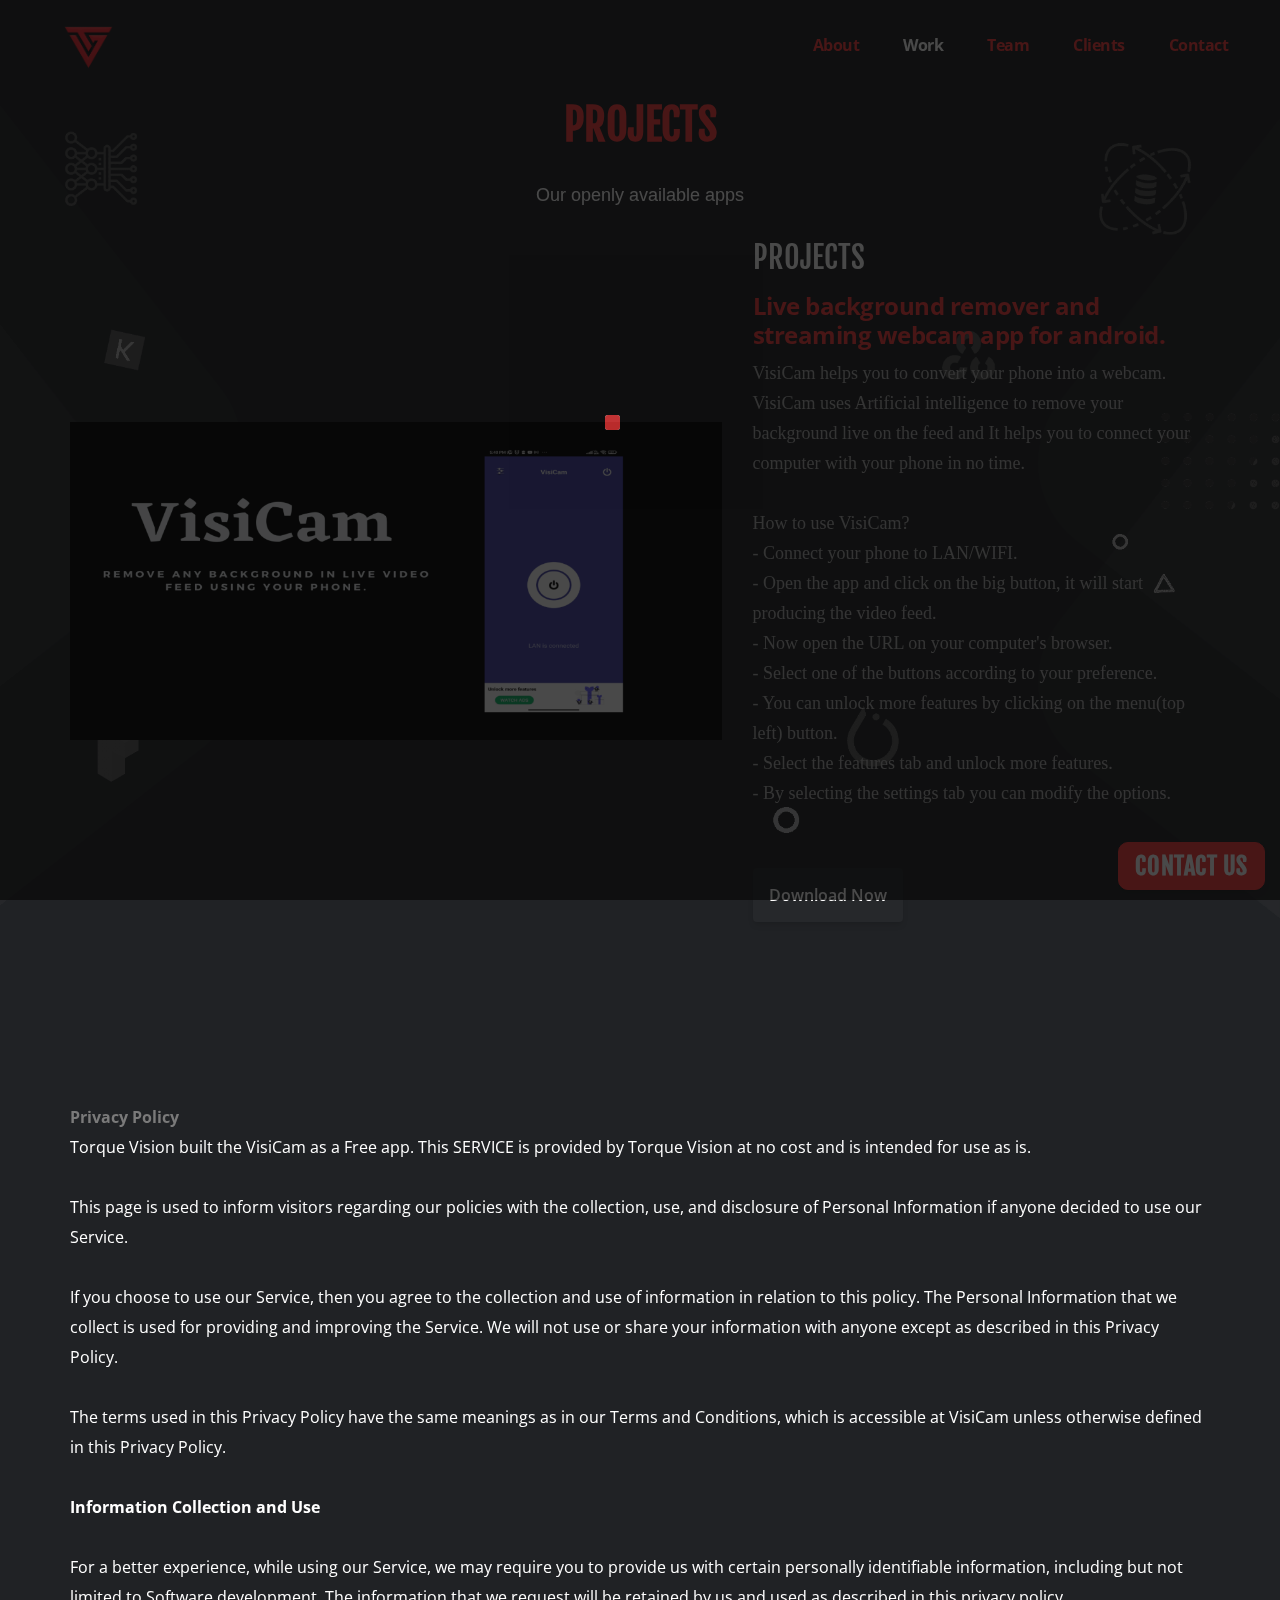
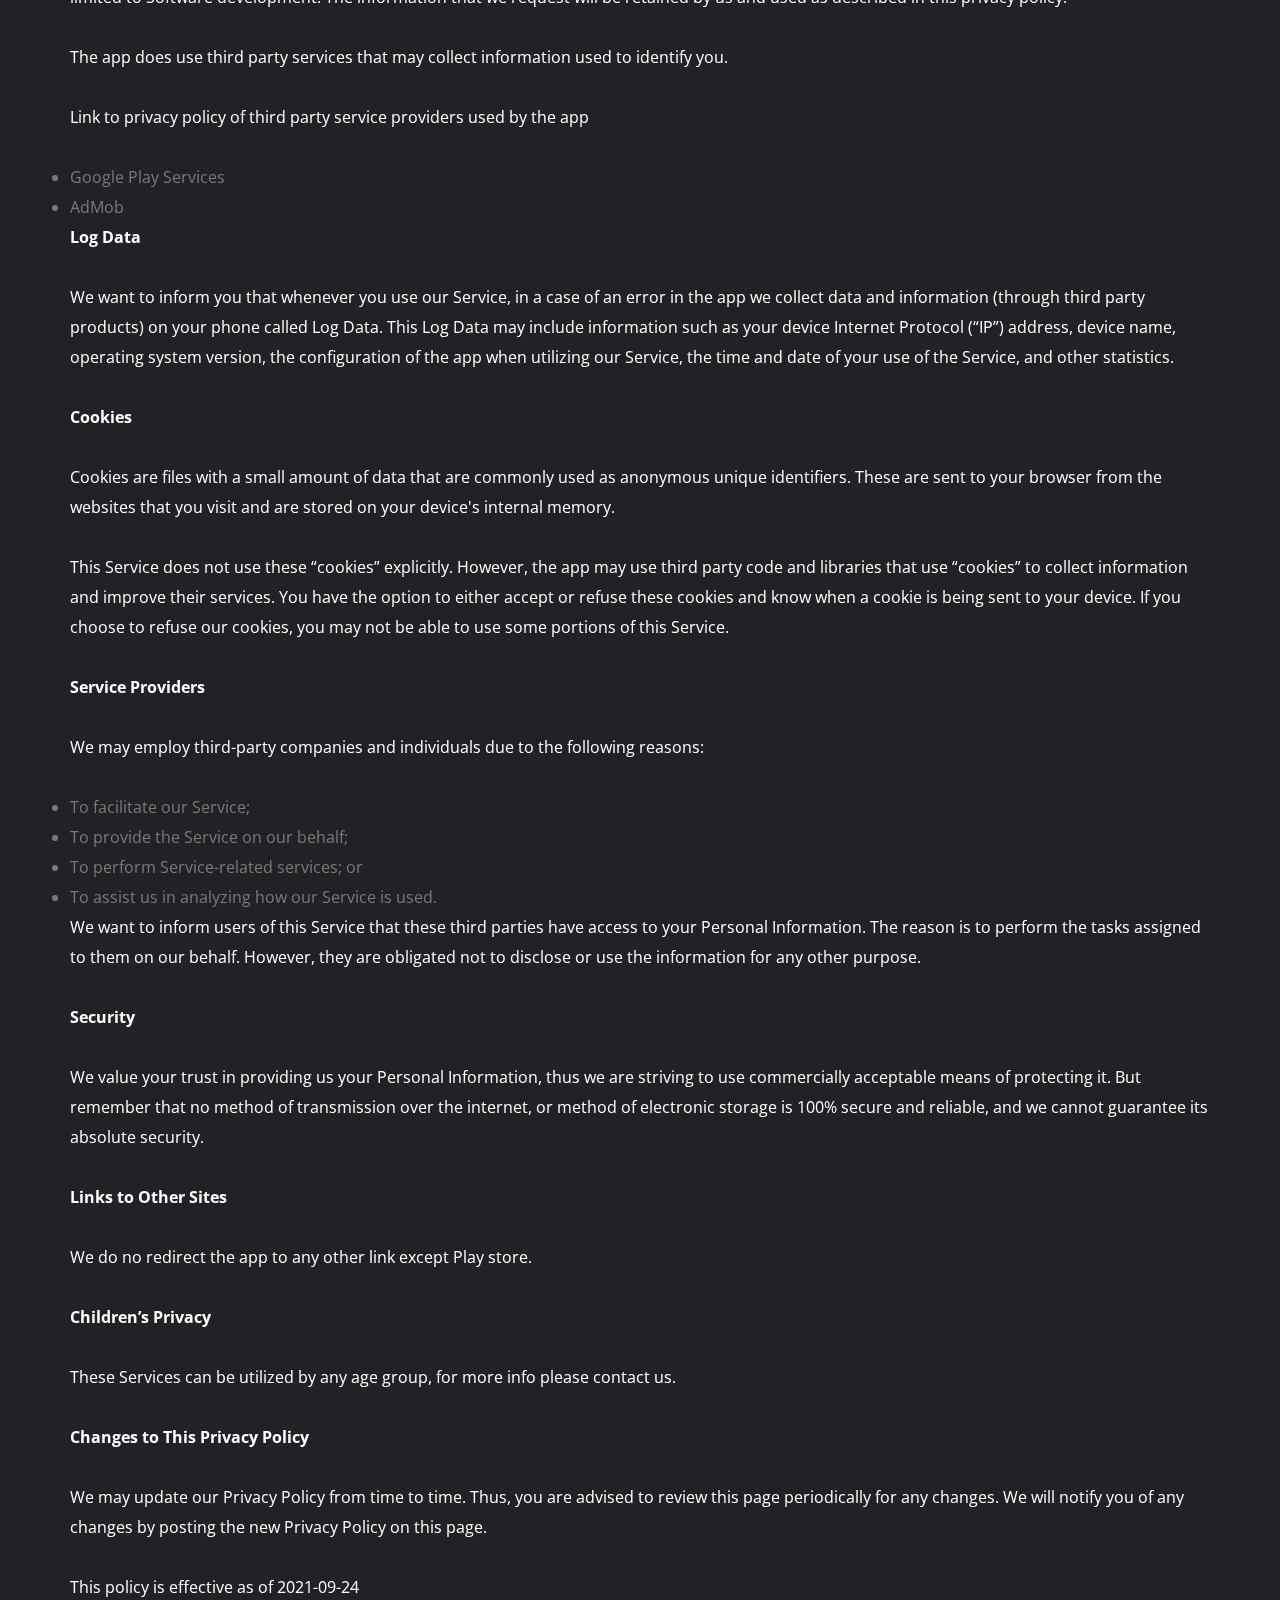
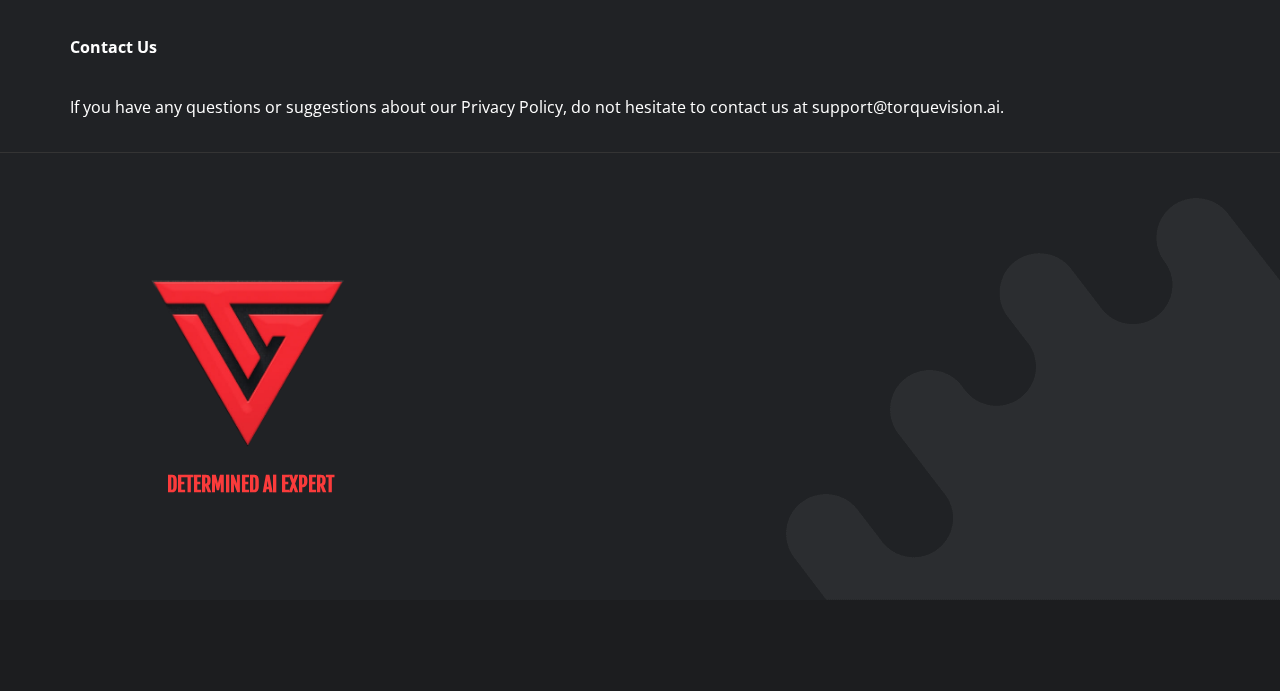
==== commit 7813e9c3: "[ADD] projects" ====
--- a/visicam.html
+++ b/visicam.html
@@ -392,7 +392,7 @@
                     data-animation="fadeInUp"
                     data-animation-delay="0.5s"
                   >
-                    <a href="#"
+                    <a href="https://github.com/Torquevision"
                       ><img
                         src="./assets/images/icons/github-image.svg"
                         alt="github"
